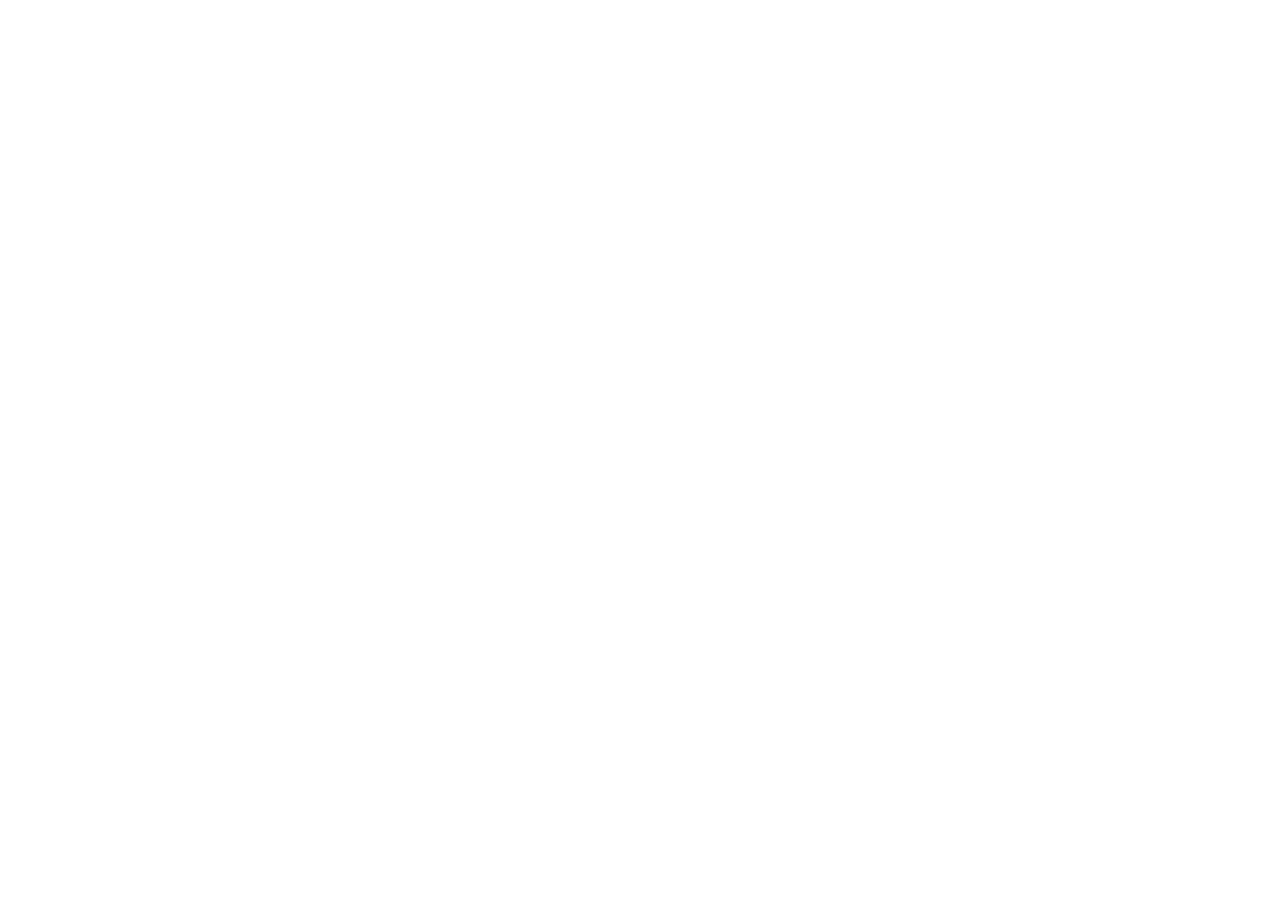
==== pages/greece.html @ a1777d15 "landing page html build frame added" ====
<!DOCTYPE html>
<html lang="en">
<head>
    <meta charset="UTF-8">
    <meta name="viewport" content="width=device-width, initial-scale=1.0">
    <title>Document</title>
</head>
<body>
    
</body>
</html>
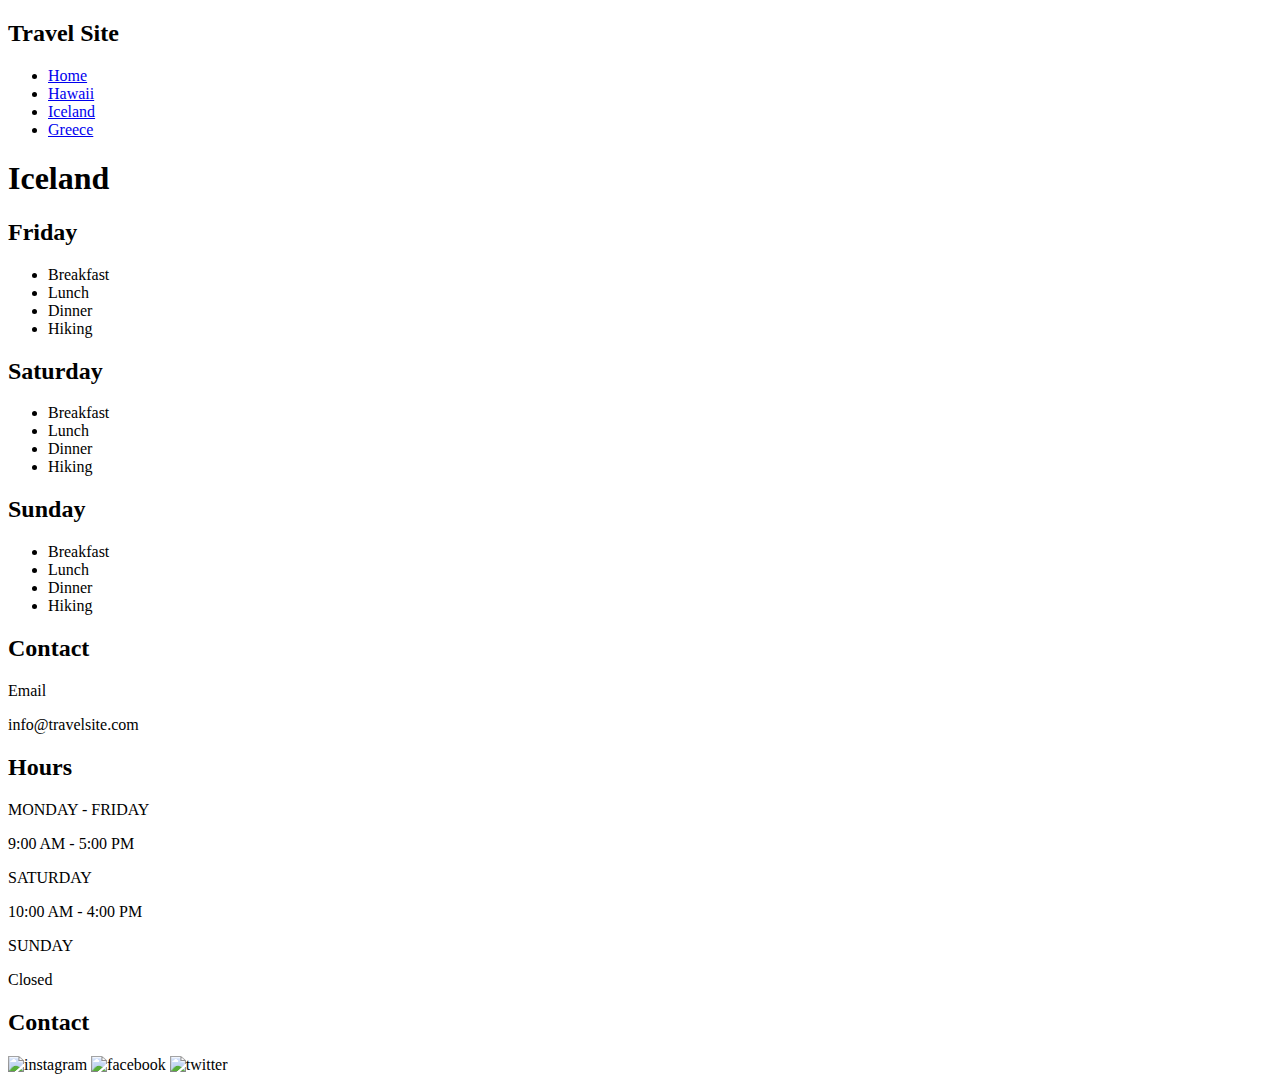
==== commit 11e2b20d: "Html frame build complete and ready for styling to be added" ====
--- a/pages/greece.html
+++ b/pages/greece.html
@@ -6,6 +6,130 @@
     <title>Document</title>
 </head>
 <body>
+    <header>
+        <nav>
+            <h2>
+                Travel Site
+            </h2>
+            <ul>
+                <li>
+                    <a href="#">Home</a>
+                </li>
+                <li>
+                    <a href="#">Hawaii</a>
+                </li>
+                <li>
+                    <a href="#">Iceland</a>
+                </li>
+                <li>
+                    <a href="#">Greece</a>
+                </li>
+            </ul>
+        </nav>
+    </header>
+    <main>
+        <div>
+            <h1>
+                Iceland
+            </h1>
+            <div>
+                <!-- Friday -->
+                <div>
+                    <h2>
+                        Friday
+                    </h2>
+                    <ul>
+                        <li>
+                            Breakfast
+                        </li>
+                        <li>
+                            Lunch
+                        </li>
+                        <li>
+                            Dinner
+                        </li>
+                        <li>
+                            Hiking
+                        </li>
+                    </ul>
+                </div>
+                <!-- Saturday -->
+                <div>
+                    <h2>
+                        Saturday
+                    </h2>
+                    <ul>
+                        <li>
+                            Breakfast
+                        </li>
+                        <li>
+                            Lunch
+                        </li>
+                        <li>
+                            Dinner
+                        </li>
+                        <li>
+                            Hiking
+                        </li>
+                    </ul>
+                </div>
+
+                <!-- Sunday -->
+                <div>
+                    <h2>
+                        Sunday
+                    </h2>
+                    <ul>
+                        <li>
+                            Breakfast
+                        </li>
+                        <li>
+                            Lunch
+                        </li>
+                        <li>
+                            Dinner
+                        </li>
+                        <li>
+                            Hiking
+                        </li>
+                    </ul>
+                </div>
+
+            </div>
+        </div>
+    </main>
+    <footer>
+        <div>
+            <h2>Contact</h2>
+            <p>Email</p>
+            <p>info@travelsite.com</p>
+        </div>
+        <div>
+            <h2>Hours</h2>
+            <div>
+                <section>
+                    <p>MONDAY - FRIDAY</p>
+                    <p>9:00 AM - 5:00 PM</p>
+                </section>
+                <section>
+                    <p>SATURDAY</p>
+                    <p>10:00 AM - 4:00 PM</p>
+                </section>
+                <section>
+                    <p>SUNDAY</p>
+                    <p>Closed</p>
+                </section>
+            </div>
+        </div>
+        <div>
+            <h2>Contact</h2>
+            <div>
+                <img href="./assets/logos/icon-instagram.png" alt="instagram"/>
+                <img href="./assets/logos/icon-facebook.png" alt="facebook"/>
+                <img href="./assets/logos/icon-twitter.png" alt="twitter"/>
+            </div>
+        </div>
+    </footer>
     
 </body>
 </html>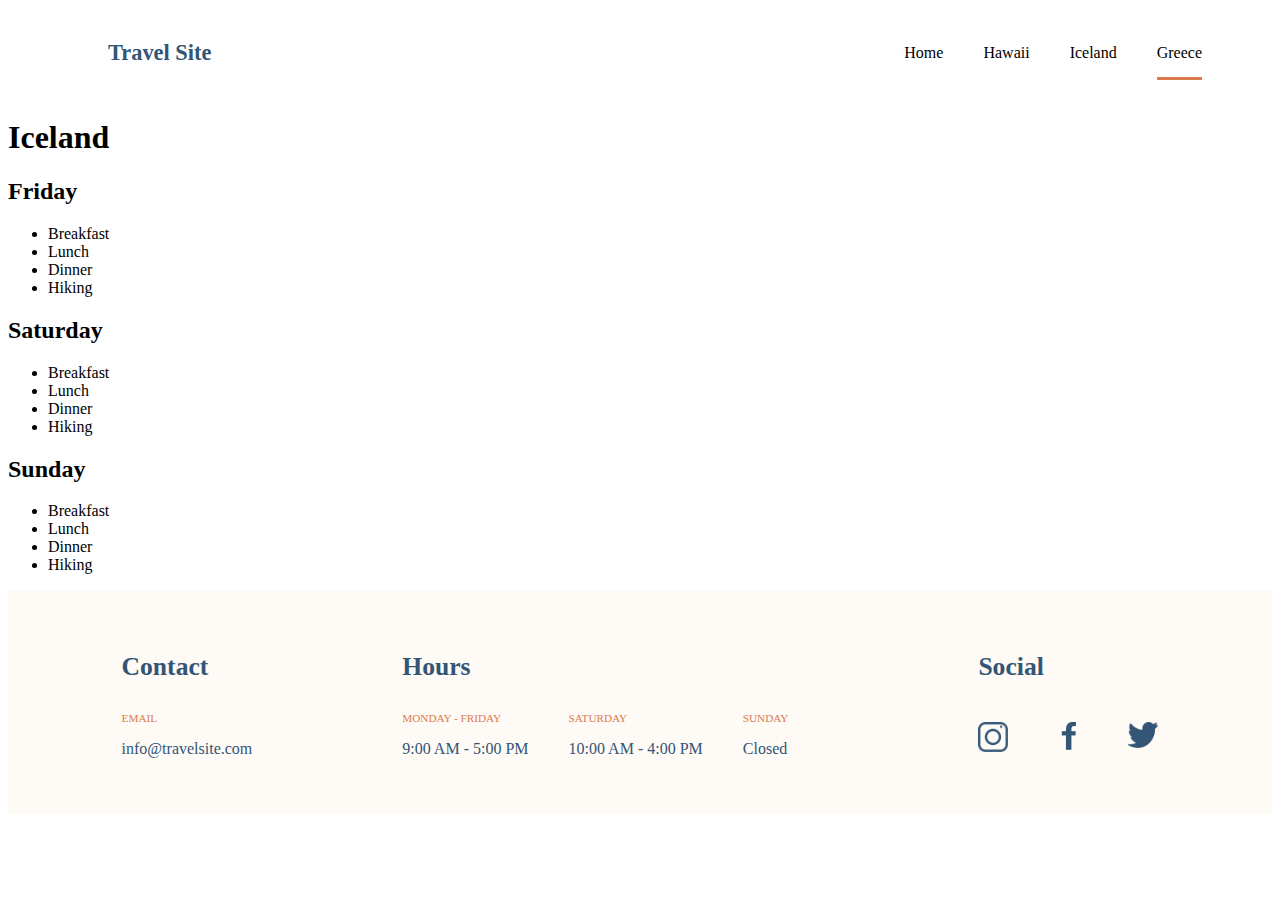
==== commit 247ca9e2: "correcting on landing style" ====
--- a/pages/greece.html
+++ b/pages/greece.html
@@ -3,26 +3,30 @@
 <head>
     <meta charset="UTF-8">
     <meta name="viewport" content="width=device-width, initial-scale=1.0">
-    <title>Document</title>
+    <title>Travel Site</title>
+    <link href="../css/global.css" rel="stylesheet"/>
+    <link href="../css/destinations.css" rel="stylesheet"/>
 </head>
-<body>
-    <header>
-        <nav>
-            <h2>
+<body class="container">
+    <header class="container__nav-bar">
+        <nav class="nav-bar">
+            <h2 class="nav-bar__appname">
                 Travel Site
             </h2>
-            <ul>
-                <li>
-                    <a href="#">Home</a>
+            <ul class="nav-bar__list">
+                <li class="nav-bar__item">
+                    <a class="nav-bar__pagename" 
+                    href="../index.html">Home</a>
                 </li>
-                <li>
-                    <a href="#">Hawaii</a>
+                <li class="nav-bar__item">
+                    <a class="nav-bar__pagename"
+                     href="hawaii.html">Hawaii</a>
                 </li>
-                <li>
-                    <a href="#">Iceland</a>
+                <li class="nav-bar__item">
+                    <a class="nav-bar__pagename" href="iceland.html">Iceland</a>
                 </li>
-                <li>
-                    <a href="#">Greece</a>
+                <li class="nav-bar__item">
+                    <a class="nav-bar__pagename nav-bar__pagename--selected" href="greece.html">Greece</a>
                 </li>
             </ul>
         </nav>
@@ -98,37 +102,46 @@
             </div>
         </div>
     </main>
-    <footer>
-        <div>
-            <h2>Contact</h2>
-            <p>Email</p>
-            <p>info@travelsite.com</p>
+    <footer class="footer-section">
+        <div class="footer-section__contact">
+            <h2 class="footer-section__contact--title">Contact</h2>
+            <p class="footer-section__contact--email">EMAIL</p>
+            <p class="footer-section__contact--subtitle">info@travelsite.com</p>
         </div>
-        <div>
-            <h2>Hours</h2>
-            <div>
-                <section>
-                    <p>MONDAY - FRIDAY</p>
-                    <p>9:00 AM - 5:00 PM</p>
+        <div class="footer-section__hours">
+            <h2 class="footer-section__hours--title">Hours</h2>
+            <div class="footer-section__hours--details">
+                <section class="footer-section__hours--details--item">
+                    <p class="footer-section__hours--details--item--name">MONDAY - FRIDAY</p>
+                    <p class="footer-section__hours--details--item--subtitle">9:00 AM - 5:00 PM</p>
                 </section>
-                <section>
-                    <p>SATURDAY</p>
-                    <p>10:00 AM - 4:00 PM</p>
+                <section class="footer-section__hours--details--item">
+                    <p class="footer-section__hours--details--item--name">SATURDAY</p>
+                    <p class="footer-section__hours--details--item--subtitle">10:00 AM - 4:00 PM</p>
                 </section>
-                <section>
-                    <p>SUNDAY</p>
-                    <p>Closed</p>
+                <section class="footer-section__hours--details--item">
+                    <p class="footer-section__hours--details--item--name">SUNDAY</p>
+                    <p class="footer-section__hours--details--item--subtitle">Closed</p>
                 </section>
             </div>
         </div>
-        <div>
-            <h2>Contact</h2>
-            <div>
-                <img href="./assets/logos/icon-instagram.png" alt="instagram"/>
-                <img href="./assets/logos/icon-facebook.png" alt="facebook"/>
-                <img href="./assets/logos/icon-twitter.png" alt="twitter"/>
+        <div class="footer-section__social">
+            <h2 class="footer-section__social--title">Social</h2>
+            <div class="footer-section__social--icons">
+                <a href="http://instagram.com/"> <img class="footer-section__social--icons--item"
+                        src="../assets/logos/icon-instagram.png" alt="instagram" />
+                </a>
+                <a href="http://facebook.com/">
+                    <img class="footer-section__social--icons--item-facebook" src="../assets/logos/icon-facebook.png"
+                        alt="facebook" />
+                </a>
+                <a href="http://twitter.com/">
+                    <img class="footer-section__social--icons--item" src="../assets/logos/icon-twitter.png"
+                        alt="twitter" />
+                </a>
             </div>
         </div>
+
     </footer>
     
 </body>
--- a/css/global.css
+++ b/css/global.css
@@ -0,0 +1,120 @@
+.container {
+    font-family: 'Verdana';
+}
+
+.container__nav-bar {
+    background-color: rgb(255, 255, 255);
+}
+
+.nav-bar {
+    display: flex;
+    flex-direction: row;
+    justify-content: space-between;
+    align-items: center;
+}
+
+.nav-bar__appname {
+    color: #335576;
+    font-size: 1.4rem;
+    margin-left: 100px;
+}
+
+.nav-bar__list {
+    display: flex;
+    flex-direction: row;
+    list-style: none;
+    justify-content: flex-end;
+    align-items: center;
+    padding-right: 50px;
+}
+
+.nav-bar__item {
+    display: inline;
+    margin: 20px;
+}
+
+.nav-bar__pagename {
+    color: black;
+    font-size: 1rem;
+    font-weight: 400;
+    text-decoration: none;
+}
+
+.nav-bar__pagename--selected {
+    padding-bottom: 16px;
+    border-bottom: 3px solid #DB7A4E;
+
+}
+
+.footer-section {
+    display: flex;
+    background-color: #FEFAF5;
+    flex-direction: row;
+    justify-content: center;
+    padding: 40px 0px 40px 0px; 
+}
+
+.footer-section__contact, .footer-section__hours  {
+    margin-right: 150px;
+}
+
+.footer-section__contact--title {
+    color: #335576;
+    font-size: 1.6rem;
+}
+
+.footer-section__contact--email {
+    color: #DB7A4E;
+    font-size: 0.7rem;
+    margin-top: 30px;
+}
+
+.footer-section__contact--subtitle {
+    color: #335576;
+    font-size: 1.0rem;
+}
+
+
+.footer-section__hours--title, .footer-section__social--title {
+    color: #335576;
+    font-size: 1.6rem;
+}
+
+.footer-section__hours--details {
+    display: flex;
+    flex-direction: row;
+    margin-top: 30px;
+}
+
+.footer-section__hours--details--item{
+    margin-right: 40px;
+}
+
+.footer-section__hours--details--item--name {
+    color: #DB7A4E;
+    font-size: 0.7rem;
+    margin: 0px;
+}
+
+.footer-section__hours--details--item--subtitle {
+    color: #335576;
+    font-size: 1.0rem;
+}
+
+.footer-section__social--icons {
+    width: 180px;
+    display: flex;
+    flex-direction: row;
+    justify-content: space-between;
+}
+
+.footer-section__social--icons {
+    margin-top: 40px;
+}
+.footer-section__social--icons--item {
+    width: 30px;
+}
+
+.footer-section__social--icons--item-facebook {
+    width: 15px;
+}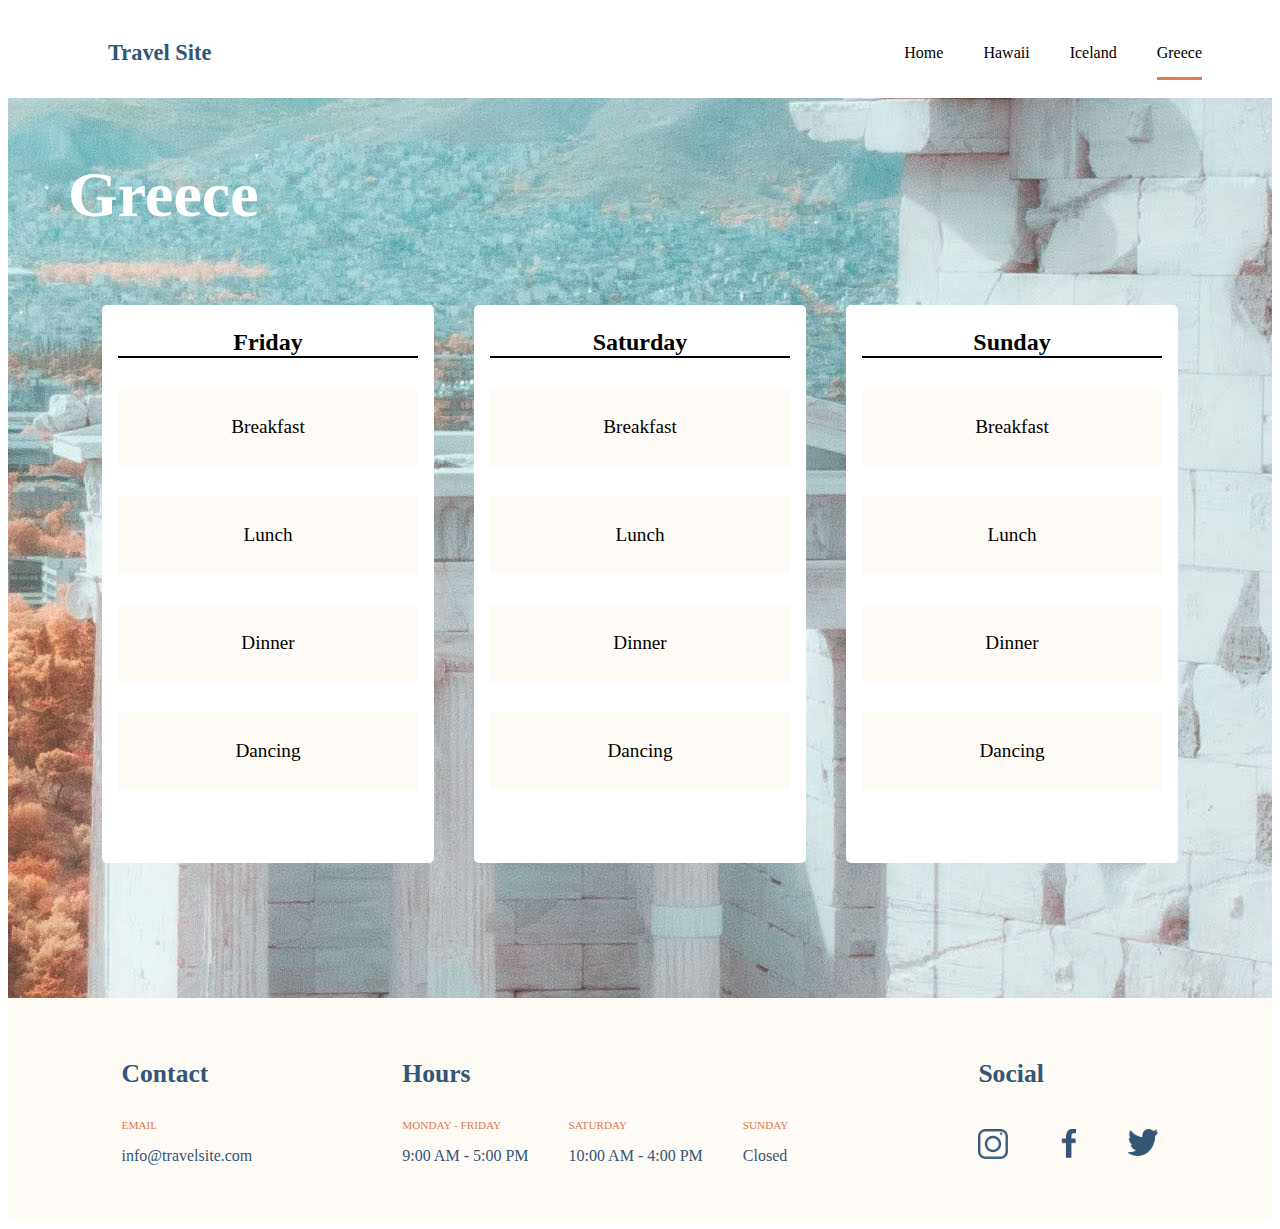
==== commit 1cd82940: "Html and css completion added" ====
--- a/pages/greece.html
+++ b/pages/greece.html
@@ -32,69 +32,69 @@
         </nav>
     </header>
     <main>
-        <div>
-            <h1>
-                Iceland
+        <div class="container-destination container-destination__greece" >
+            <h1 class="container-destination__title">
+                Greece
             </h1>
-            <div>
+            <div class="container-destination__schedules">
                 <!-- Friday -->
-                <div>
-                    <h2>
+                <div class="container-destination__schedules--card">
+                    <h2 class="container-destination__schedules--card--title">
                         Friday
                     </h2>
-                    <ul>
-                        <li>
+                    <ul class="container-destination__schedules--card--list">
+                        <li class="container-destination__schedules--card--list--item">
                             Breakfast
                         </li>
-                        <li>
+                        <li class="container-destination__schedules--card--list--item">
                             Lunch
                         </li>
-                        <li>
+                        <li class="container-destination__schedules--card--list--item">
                             Dinner
                         </li>
-                        <li>
-                            Hiking
+                        <li class="container-destination__schedules--card--list--item">
+                            Dancing
                         </li>
                     </ul>
                 </div>
                 <!-- Saturday -->
-                <div>
-                    <h2>
+                <div class="container-destination__schedules--card">
+                    <h2 class="container-destination__schedules--card--title">
                         Saturday
                     </h2>
-                    <ul>
-                        <li>
+                    <ul class="container-destination__schedules--card--list">
+                        <li class="container-destination__schedules--card--list--item">
                             Breakfast
                         </li>
-                        <li>
+                        <li class="container-destination__schedules--card--list--item">
                             Lunch
                         </li>
-                        <li>
+                        <li class="container-destination__schedules--card--list--item">
                             Dinner
                         </li>
-                        <li>
-                            Hiking
+                        <li class="container-destination__schedules--card--list--item">
+                            Dancing
                         </li>
                     </ul>
                 </div>
 
                 <!-- Sunday -->
-                <div>
-                    <h2>
+                <div class="container-destination__schedules--card">
+                    <h2 class="container-destination__schedules--card--title">
                         Sunday
                     </h2>
-                    <ul>
-                        <li>
+                    <ul class="container-destination__schedules--card--list">
+                        <li class="container-destination__schedules--card--list--item">
                             Breakfast
                         </li>
-                        <li>
+                        <li class="container-destination__schedules--card--list--item">
                             Lunch
                         </li>
-                        <li>
+                        <li class="container-destination__schedules--card--list--item">
                             Dinner
                         </li>
-                        <li>
-                            Hiking
+                        <li class="container-destination__schedules--card--list--item">
+                            Dancing
                         </li>
                     </ul>
                 </div>
--- a/css/destinations.css
+++ b/css/destinations.css
@@ -0,0 +1,56 @@
+.container-destination {
+    background-image: url('../assets/images/hawaii.jpg');
+    width: 100%;
+    height: 900px;
+    background-position: center right;
+}
+
+.container-destination__iceland{
+    background-image: url('../assets/images/iceland.jpg');
+}
+
+.container-destination__greece{
+    background-image: url('../assets/images/greece.jpg');
+}
+
+.container-destination__title {
+    font-size: 4rem;
+    color: white;
+    margin-top: 0px;
+    padding: 60px 0px 10px 60px; 
+}
+
+.container-destination__schedules {
+    display: flex;
+    flex-direction: row;
+    justify-content: center;
+}
+
+.container-destination__schedules--card {
+    width: 300px;
+    height: 550px;
+    border-radius: 5px;
+    background-color: #ffffff;
+    margin: 20px;
+    padding: 4px 16px 4px 16px;
+}
+
+.container-destination__schedules--card--title {
+    text-align: center;
+    border-bottom: 2px solid black;
+}
+
+.container-destination__schedules--card--list {
+    display: block;
+    list-style: none;
+}
+
+.container-destination__schedules--card--list--item {
+    display: block;
+    text-align: center;
+    background-color: #FEFAF5;
+    margin-left: -40px;
+    margin-top: 30px;
+    padding: 28px;
+    font-size: 1.2rem;
+}